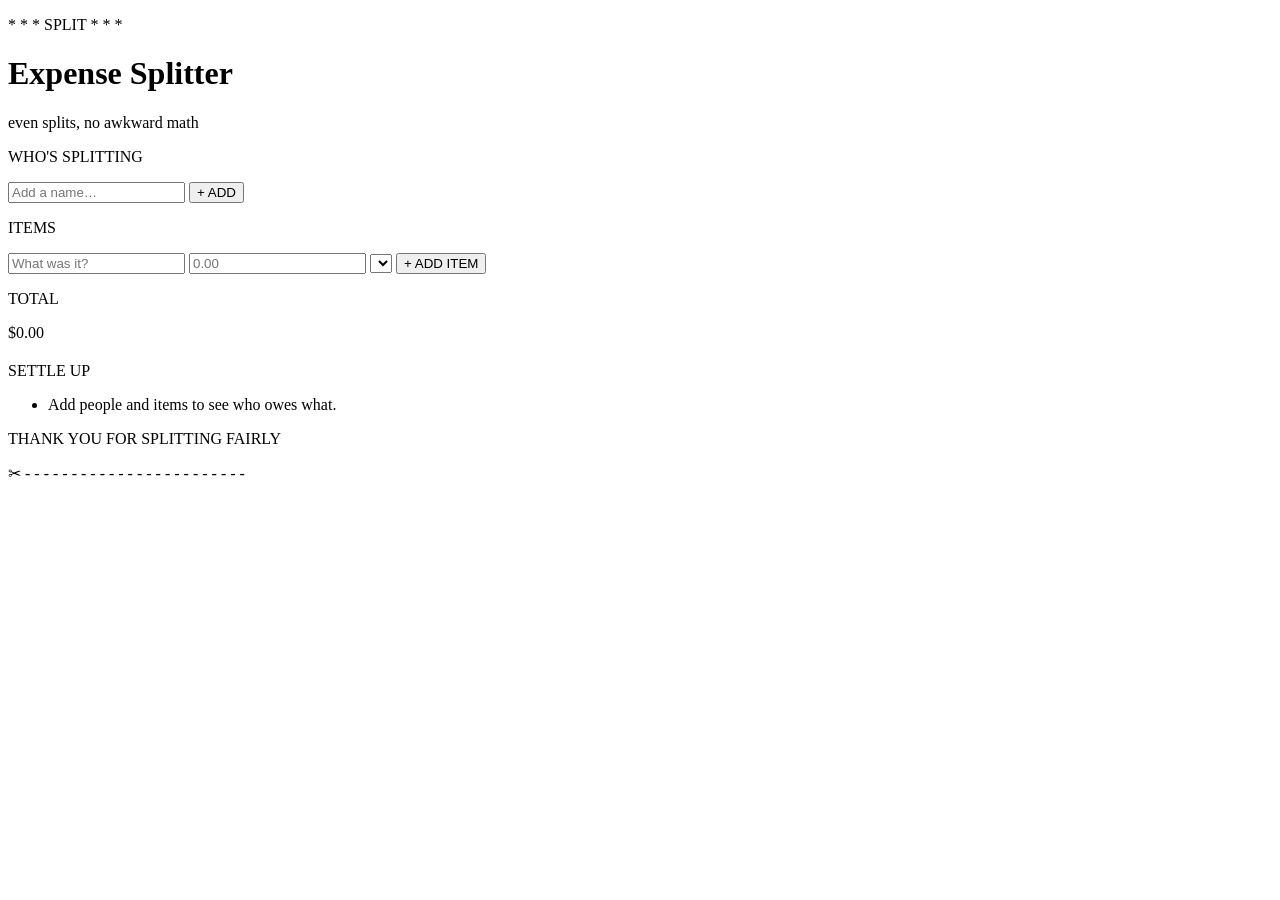
==== index.html @ 47594831 "Add files via upload" ====
<!DOCTYPE html>
<html lang="en">
<head>
<meta charset="UTF-8">
<meta name="viewport" content="width=device-width, initial-scale=1.0">
<title>Split — an expense splitter</title>
<link rel="stylesheet" href="style.css">
</head>
<body>

<main class="receipt">
  <header class="receipt__head">
    <p class="receipt__eyebrow">* * * SPLIT * * *</p>
    <h1 class="receipt__title">Expense Splitter</h1>
    <p class="receipt__sub">even splits, no awkward math</p>
    <div class="receipt__barcode" aria-hidden="true"></div>
  </header>

  <section class="receipt__section" aria-labelledby="people-heading">
    <p class="receipt__label" id="people-heading">WHO'S SPLITTING</p>
    <form id="person-form" class="row-form">
      <input id="person-input" type="text" placeholder="Add a name…" autocomplete="off" required>
      <button type="submit" class="btn btn--add">+ ADD</button>
    </form>
    <ul id="people-list" class="tag-list"></ul>
  </section>

  <div class="tear" aria-hidden="true"></div>

  <section class="receipt__section" aria-labelledby="expense-heading">
    <p class="receipt__label" id="expense-heading">ITEMS</p>
    <form id="expense-form" class="expense-form">
      <input id="expense-name" type="text" placeholder="What was it?" autocomplete="off" required>
      <input id="expense-amount" type="number" step="0.01" min="0" placeholder="0.00" required>
      <select id="expense-payer" required></select>
      <button type="submit" class="btn btn--add">+ ADD ITEM</button>
    </form>
    <ul id="expense-list" class="expense-list"></ul>
  </section>

  <div class="tear" aria-hidden="true"></div>

  <section class="receipt__section" aria-labelledby="total-heading">
    <p class="receipt__label" id="total-heading">TOTAL</p>
    <p class="receipt__total" id="total-amount">$0.00</p>
    <p class="receipt__label" style="margin-top:1.25rem;">SETTLE UP</p>
    <ul id="settle-list" class="settle-list">
      <li class="settle-empty">Add people and items to see who owes what.</li>
    </ul>
  </section>

  <footer class="receipt__foot">
    <p>THANK YOU FOR SPLITTING FAIRLY</p>
    <p class="receipt__snip">✂ - - - - - - - - - - - - - - - - - - - - - - - -</p>
  </footer>
</main>

<script src="script.js"></script>
</body>
</html>
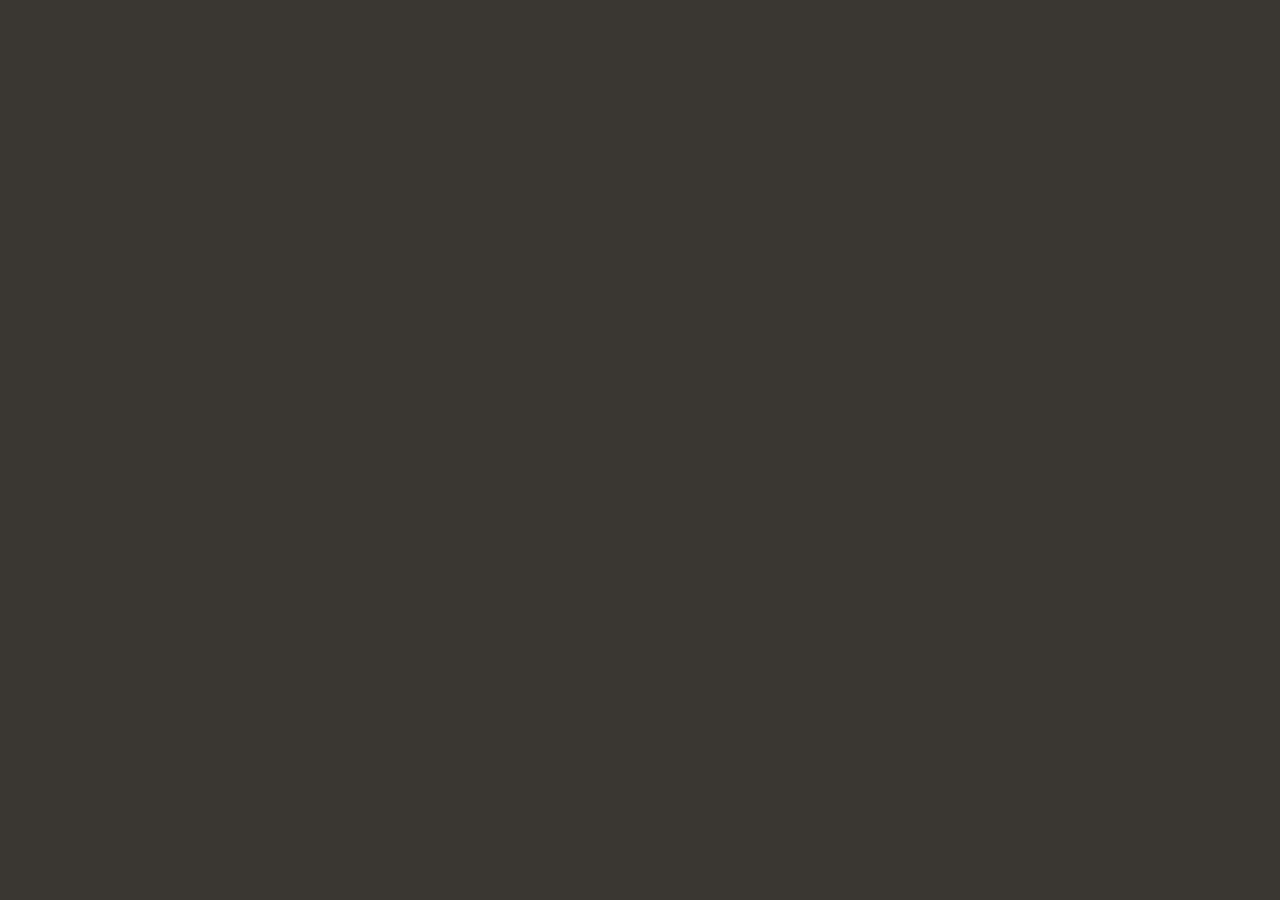
==== commit 40a68b88: "Update index.html" ====
--- a/index.html
+++ b/index.html
@@ -3,58 +3,70 @@
 <head>
 <meta charset="UTF-8">
 <meta name="viewport" content="width=device-width, initial-scale=1.0">
-<title>Split — an expense splitter</title>
-<link rel="stylesheet" href="style.css">
-</head>
-<body>
-
-<main class="receipt">
-  <header class="receipt__head">
-    <p class="receipt__eyebrow">* * * SPLIT * * *</p>
-    <h1 class="receipt__title">Expense Splitter</h1>
-    <p class="receipt__sub">even splits, no awkward math</p>
-    <div class="receipt__barcode" aria-hidden="true"></div>
-  </header>
-
-  <section class="receipt__section" aria-labelledby="people-heading">
-    <p class="receipt__label" id="people-heading">WHO'S SPLITTING</p>
-    <form id="person-form" class="row-form">
-      <input id="person-input" type="text" placeholder="Add a name…" autocomplete="off" required>
-      <button type="submit" class="btn btn--add">+ ADD</button>
-    </form>
-    <ul id="people-list" class="tag-list"></ul>
-  </section>
-
-  <div class="tear" aria-hidden="true"></div>
-
-  <section class="receipt__section" aria-labelledby="expense-heading">
-    <p class="receipt__label" id="expense-heading">ITEMS</p>
-    <form id="expense-form" class="expense-form">
-      <input id="expense-name" type="text" placeholder="What was it?" autocomplete="off" required>
-      <input id="expense-amount" type="number" step="0.01" min="0" placeholder="0.00" required>
-      <select id="expense-payer" required></select>
-      <button type="submit" class="btn btn--add">+ ADD ITEM</button>
-    </form>
-    <ul id="expense-list" class="expense-list"></ul>
-  </section>
-
-  <div class="tear" aria-hidden="true"></div>
-
-  <section class="receipt__section" aria-labelledby="total-heading">
-    <p class="receipt__label" id="total-heading">TOTAL</p>
-    <p class="receipt__total" id="total-amount">$0.00</p>
-    <p class="receipt__label" style="margin-top:1.25rem;">SETTLE UP</p>
-    <ul id="settle-list" class="settle-list">
-      <li class="settle-empty">Add people and items to see who owes what.</li>
-    </ul>
-  </section>
-
-  <footer class="receipt__foot">
-    <p>THANK YOU FOR SPLITTING FAIRLY</p>
-    <p class="receipt__snip">✂ - - - - - - - - - - - - - - - - - - - - - - - -</p>
-  </footer>
-</main>
-
-<script src="script.js"></script>
-</body>
-</html>
+<title>My Build Log</title>
+<style>
+  :root {
+    --paper: #f7f5f0;
+    --ink: #201f1c;
+    --ink-soft: #56524a;
+    --line: #d8d3c6;
+    --accent: #2f6b4f;
+    --mono: 'Courier New', ui-monospace, SFMono-Regular, Menlo, monospace;
+    --sans: -apple-system, BlinkMacSystemFont, 'Segoe UI', Helvetica, Arial, sans-serif;
+  }
+  * { box-sizing: border-box; }
+  body {
+    margin: 0;
+    min-height: 100vh;
+    background: #3a3733;
+    display: flex;
+    justify-content: center;
+    padding: 3rem 1rem;
+    font-family: var(--sans);
+    color: var(--ink);
+  }
+  main {
+    width: 100%;
+    max-width: 640px;
+    background: var(--paper);
+    padding: 2.5rem 2rem;
+    box-shadow: 0 25px 50px -12px rgba(0,0,0,0.5);
+    border-radius: 4px;
+  }
+  .eyebrow {
+    font-family: var(--mono);
+    font-size: 0.75rem;
+    letter-spacing: 0.15em;
+    color: var(--ink-soft);
+    margin: 0 0 0.5rem;
+    text-transform: uppercase;
+  }
+  h1 { font-size: 1.9rem; margin: 0 0 0.5rem; }
+  .intro { color: var(--ink-soft); font-size: 0.95rem; line-height: 1.6; margin: 0 0 2rem; max-width: 50ch; }
+  .project {
+    display: flex;
+    justify-content: space-between;
+    align-items: center;
+    gap: 1rem;
+    padding: 1.1rem 0;
+    border-top: 1px solid var(--line);
+  }
+  .project:last-child { border-bottom: 1px solid var(--line); }
+  .project-info h2 { font-size: 1.05rem; margin: 0 0 0.2rem; }
+  .project-info p { margin: 0; font-size: 0.85rem; color: var(--ink-soft); }
+  .status {
+    font-family: var(--mono);
+    font-size: 0.7rem;
+    letter-spacing: 0.05em;
+    padding: 0.3rem 0.6rem;
+    border-radius: 3px;
+    white-space: nowrap;
+  }
+  .status--live { background: var(--accent); color: #fff; }
+  .status--planned { background: #e3ded1; color: var(--ink-soft); }
+  a.project-link {
+    text-decoration: none;
+    color: inherit;
+    display: flex;
+    justify-content: space-between;
+    align-items: center;
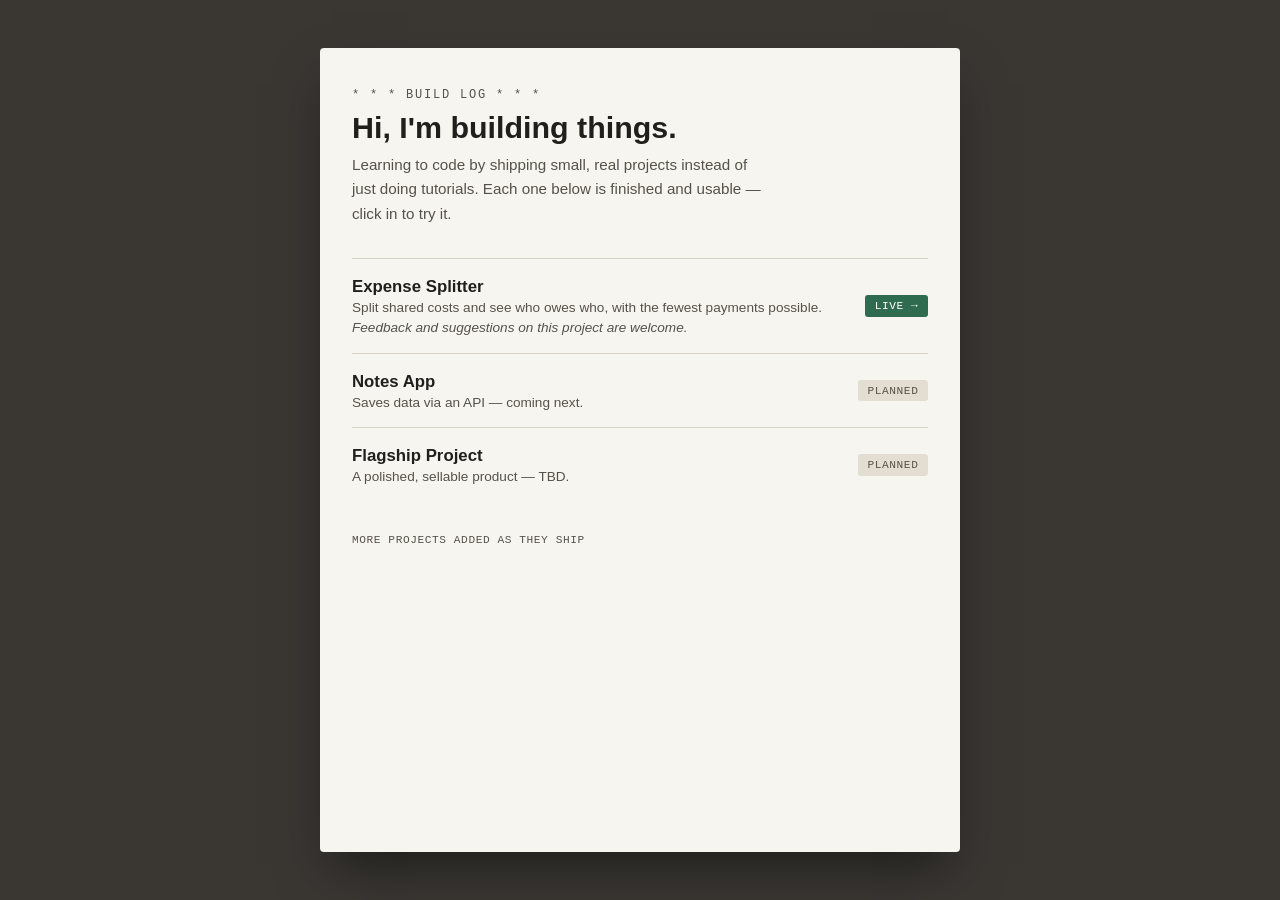
==== commit 6704dede: "Update index.html" ====
--- a/index.html
+++ b/index.html
@@ -70,3 +70,56 @@
     display: flex;
     justify-content: space-between;
     align-items: center;
+    width: 100%;
+    gap: 1rem;
+  }
+  a.project-link:hover .project-info h2 { text-decoration: underline; }
+  footer {
+    margin-top: 2rem;
+    font-family: var(--mono);
+    font-size: 0.7rem;
+    color: var(--ink-soft);
+    letter-spacing: 0.05em;
+  }
+</style>
+</head>
+<body>
+<main>
+  <p class="eyebrow">* * * BUILD LOG * * *</p>
+  <h1>Hi, I'm building things.</h1>
+  <p class="intro">
+    Learning to code by shipping small, real projects instead of just doing tutorials.
+    Each one below is finished and usable — click in to try it.
+  </p>
+
+  <div class="project">
+    <a class="project-link" href="./sub-project-1-expense-splitter/index.html">
+      <div class="project-info">
+        <h2>Expense Splitter</h2>
+        <p>Split shared costs and see who owes who, with the fewest payments possible.</p>
+        <p style="margin-top: 0.35rem; font-style: italic;">Feedback and suggestions on this project are welcome.</p>
+      </div>
+      <span class="status status--live">LIVE →</span>
+    </a>
+  </div>
+
+  <div class="project">
+    <div class="project-info">
+      <h2>Notes App</h2>
+      <p>Saves data via an API — coming next.</p>
+    </div>
+    <span class="status status--planned">PLANNED</span>
+  </div>
+
+  <div class="project">
+    <div class="project-info">
+      <h2>Flagship Project</h2>
+      <p>A polished, sellable product — TBD.</p>
+    </div>
+    <span class="status status--planned">PLANNED</span>
+  </div>
+
+  <footer>MORE PROJECTS ADDED AS THEY SHIP</footer>
+</main>
+</body>
+</html>
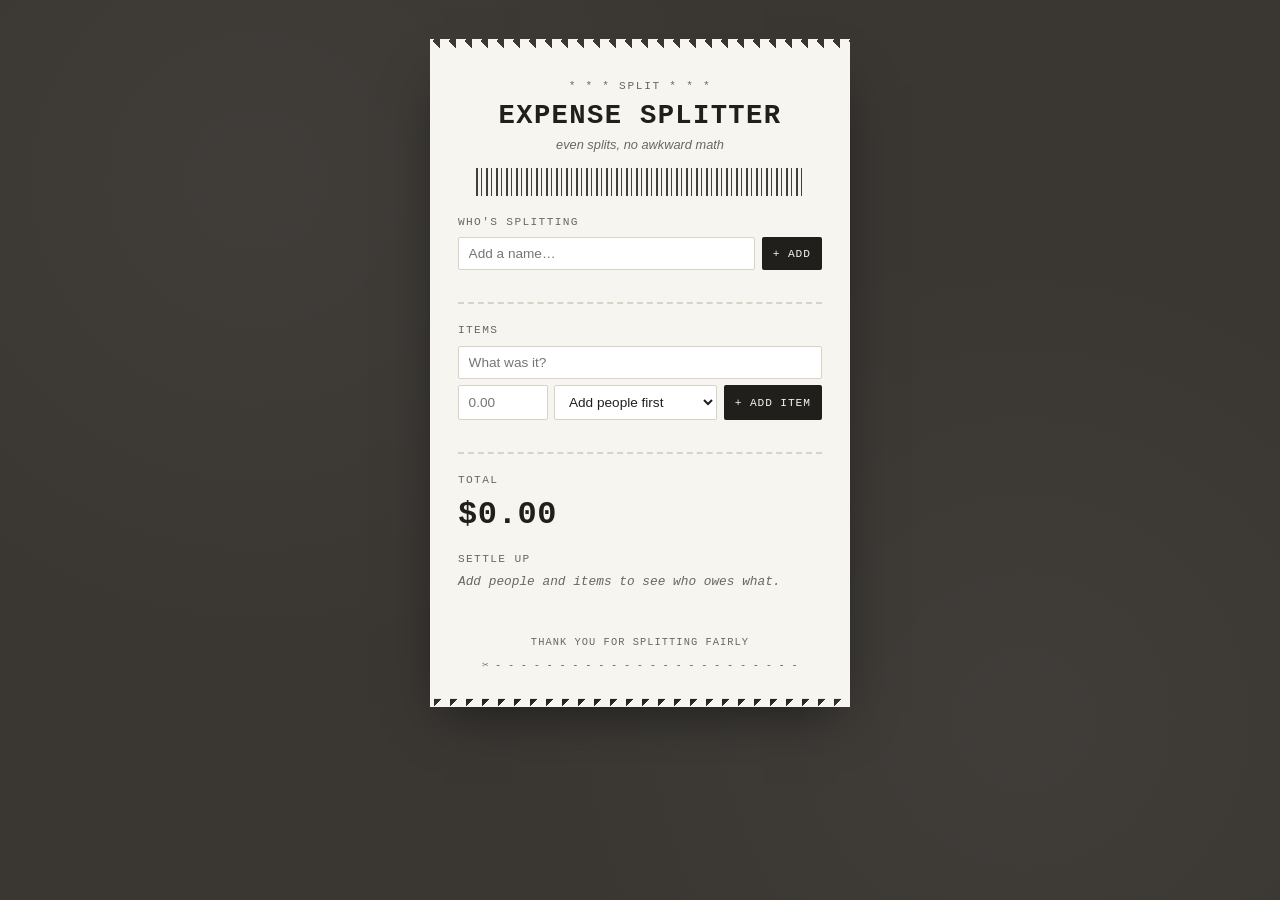
==== commit 19ef3a96: "Create index.html" ====
--- a/index.html
+++ b/index.html
@@ -3,123 +3,58 @@
 <head>
 <meta charset="UTF-8">
 <meta name="viewport" content="width=device-width, initial-scale=1.0">
-<title>My Build Log</title>
-<style>
-  :root {
-    --paper: #f7f5f0;
-    --ink: #201f1c;
-    --ink-soft: #56524a;
-    --line: #d8d3c6;
-    --accent: #2f6b4f;
-    --mono: 'Courier New', ui-monospace, SFMono-Regular, Menlo, monospace;
-    --sans: -apple-system, BlinkMacSystemFont, 'Segoe UI', Helvetica, Arial, sans-serif;
-  }
-  * { box-sizing: border-box; }
-  body {
-    margin: 0;
-    min-height: 100vh;
-    background: #3a3733;
-    display: flex;
-    justify-content: center;
-    padding: 3rem 1rem;
-    font-family: var(--sans);
-    color: var(--ink);
-  }
-  main {
-    width: 100%;
-    max-width: 640px;
-    background: var(--paper);
-    padding: 2.5rem 2rem;
-    box-shadow: 0 25px 50px -12px rgba(0,0,0,0.5);
-    border-radius: 4px;
-  }
-  .eyebrow {
-    font-family: var(--mono);
-    font-size: 0.75rem;
-    letter-spacing: 0.15em;
-    color: var(--ink-soft);
-    margin: 0 0 0.5rem;
-    text-transform: uppercase;
-  }
-  h1 { font-size: 1.9rem; margin: 0 0 0.5rem; }
-  .intro { color: var(--ink-soft); font-size: 0.95rem; line-height: 1.6; margin: 0 0 2rem; max-width: 50ch; }
-  .project {
-    display: flex;
-    justify-content: space-between;
-    align-items: center;
-    gap: 1rem;
-    padding: 1.1rem 0;
-    border-top: 1px solid var(--line);
-  }
-  .project:last-child { border-bottom: 1px solid var(--line); }
-  .project-info h2 { font-size: 1.05rem; margin: 0 0 0.2rem; }
-  .project-info p { margin: 0; font-size: 0.85rem; color: var(--ink-soft); }
-  .status {
-    font-family: var(--mono);
-    font-size: 0.7rem;
-    letter-spacing: 0.05em;
-    padding: 0.3rem 0.6rem;
-    border-radius: 3px;
-    white-space: nowrap;
-  }
-  .status--live { background: var(--accent); color: #fff; }
-  .status--planned { background: #e3ded1; color: var(--ink-soft); }
-  a.project-link {
-    text-decoration: none;
-    color: inherit;
-    display: flex;
-    justify-content: space-between;
-    align-items: center;
-    width: 100%;
-    gap: 1rem;
-  }
-  a.project-link:hover .project-info h2 { text-decoration: underline; }
-  footer {
-    margin-top: 2rem;
-    font-family: var(--mono);
-    font-size: 0.7rem;
-    color: var(--ink-soft);
-    letter-spacing: 0.05em;
-  }
-</style>
+<title>Split — an expense splitter</title>
+<link rel="stylesheet" href="sub-project-1-expense-splitter/style.css">
 </head>
 <body>
-<main>
-  <p class="eyebrow">* * * BUILD LOG * * *</p>
-  <h1>Hi, I'm building things.</h1>
-  <p class="intro">
-    Learning to code by shipping small, real projects instead of just doing tutorials.
-    Each one below is finished and usable — click in to try it.
-  </p>
 
-  <div class="project">
-    <a class="project-link" href="./sub-project-1-expense-splitter/index.html">
-      <div class="project-info">
-        <h2>Expense Splitter</h2>
-        <p>Split shared costs and see who owes who, with the fewest payments possible.</p>
-        <p style="margin-top: 0.35rem; font-style: italic;">Feedback and suggestions on this project are welcome.</p>
-      </div>
-      <span class="status status--live">LIVE →</span>
-    </a>
-  </div>
+<main class="receipt">
+  <header class="receipt__head">
+    <p class="receipt__eyebrow">* * * SPLIT * * *</p>
+    <h1 class="receipt__title">Expense Splitter</h1>
+    <p class="receipt__sub">even splits, no awkward math</p>
+    <div class="receipt__barcode" aria-hidden="true"></div>
+  </header>
 
-  <div class="project">
-    <div class="project-info">
-      <h2>Notes App</h2>
-      <p>Saves data via an API — coming next.</p>
-    </div>
-    <span class="status status--planned">PLANNED</span>
-  </div>
+  <section class="receipt__section" aria-labelledby="people-heading">
+    <p class="receipt__label" id="people-heading">WHO'S SPLITTING</p>
+    <form id="person-form" class="row-form">
+      <input id="person-input" type="text" placeholder="Add a name…" autocomplete="off" required>
+      <button type="submit" class="btn btn--add">+ ADD</button>
+    </form>
+    <ul id="people-list" class="tag-list"></ul>
+  </section>
 
-  <div class="project">
-    <div class="project-info">
-      <h2>Flagship Project</h2>
-      <p>A polished, sellable product — TBD.</p>
-    </div>
-    <span class="status status--planned">PLANNED</span>
-  </div>
+  <div class="tear" aria-hidden="true"></div>
 
-  <footer>MORE PROJECTS ADDED AS THEY SHIP</footer>
+  <section class="receipt__section" aria-labelledby="expense-heading">
+    <p class="receipt__label" id="expense-heading">ITEMS</p>
+    <form id="expense-form" class="expense-form">
+      <input id="expense-name" type="text" placeholder="What was it?" autocomplete="off" required>
+      <input id="expense-amount" type="number" step="0.01" min="0" placeholder="0.00" required>
+      <select id="expense-payer" required></select>
+      <button type="submit" class="btn btn--add">+ ADD ITEM</button>
+    </form>
+    <ul id="expense-list" class="expense-list"></ul>
+  </section>
+
+  <div class="tear" aria-hidden="true"></div>
+
+  <section class="receipt__section" aria-labelledby="total-heading">
+    <p class="receipt__label" id="total-heading">TOTAL</p>
+    <p class="receipt__total" id="total-amount">$0.00</p>
+    <p class="receipt__label" style="margin-top:1.25rem;">SETTLE UP</p>
+    <ul id="settle-list" class="settle-list">
+      <li class="settle-empty">Add people and items to see who owes what.</li>
+    </ul>
+  </section>
+
+  <footer class="receipt__foot">
+    <p>THANK YOU FOR SPLITTING FAIRLY</p>
+    <p class="receipt__snip">✂ - - - - - - - - - - - - - - - - - - - - - - - -</p>
+  </footer>
 </main>
+
+<script src="sub-project-1-expense-splitter/script.js"></script>
 </body>
 </html>
--- a/sub-project-1-expense-splitter/style.css
+++ b/sub-project-1-expense-splitter/style.css
@@ -0,0 +1,244 @@
+:root {
+  --paper: #f7f5f0;
+  --paper-shadow: #e6e2d8;
+  --ink: #201f1c;
+  --ink-soft: #6b675e;
+  --line: #d8d3c6;
+  --owe: #b73e2a;
+  --owed: #2f6b4f;
+  --mono: 'Courier New', ui-monospace, SFMono-Regular, Menlo, monospace;
+  --sans: -apple-system, BlinkMacSystemFont, 'Segoe UI', Helvetica, Arial, sans-serif;
+}
+
+* { box-sizing: border-box; }
+
+body {
+  margin: 0;
+  min-height: 100vh;
+  background: #3a3733;
+  background-image:
+    radial-gradient(circle at 20% 20%, rgba(255,255,255,0.03) 0, transparent 40%),
+    radial-gradient(circle at 80% 80%, rgba(255,255,255,0.03) 0, transparent 40%);
+  display: flex;
+  justify-content: center;
+  align-items: flex-start;
+  padding: 3rem 1rem;
+  font-family: var(--sans);
+  color: var(--ink);
+}
+
+.receipt {
+  width: 100%;
+  max-width: 420px;
+  background: var(--paper);
+  padding: 2rem 1.75rem 1rem;
+  box-shadow:
+    0 1px 0 var(--paper-shadow),
+    0 25px 50px -12px rgba(0,0,0,0.5);
+  position: relative;
+}
+
+/* jagged receipt edge, top and bottom */
+.receipt::before,
+.receipt::after {
+  content: "";
+  position: absolute;
+  left: 0;
+  right: 0;
+  height: 10px;
+  background-image: linear-gradient(135deg, var(--paper) 50%, transparent 50%),
+                     linear-gradient(45deg, var(--paper) 50%, transparent 50%);
+  background-size: 16px 16px;
+  background-repeat: repeat-x;
+}
+.receipt::before { top: -9px; background-position: bottom; }
+.receipt::after { bottom: -9px; transform: rotate(180deg); }
+
+.receipt__head { text-align: center; }
+
+.receipt__eyebrow {
+  font-family: var(--mono);
+  font-size: 0.7rem;
+  letter-spacing: 0.15em;
+  color: var(--ink-soft);
+  margin: 0 0 0.5rem;
+}
+
+.receipt__title {
+  font-family: var(--mono);
+  font-size: 1.7rem;
+  font-weight: 700;
+  letter-spacing: 0.05em;
+  margin: 0;
+  text-transform: uppercase;
+}
+
+.receipt__sub {
+  font-size: 0.8rem;
+  color: var(--ink-soft);
+  margin: 0.35rem 0 1rem;
+  font-style: italic;
+}
+
+.receipt__barcode {
+  height: 28px;
+  margin: 0.5rem auto 0;
+  width: 90%;
+  background: repeating-linear-gradient(
+    90deg,
+    var(--ink) 0px, var(--ink) 2px,
+    transparent 2px, transparent 5px,
+    var(--ink) 5px, var(--ink) 6px,
+    transparent 6px, transparent 10px
+  );
+  opacity: 0.85;
+}
+
+.receipt__section { padding: 1.25rem 0; }
+
+.receipt__label {
+  font-family: var(--mono);
+  font-size: 0.7rem;
+  letter-spacing: 0.12em;
+  color: var(--ink-soft);
+  margin: 0 0 0.6rem;
+}
+
+.tear {
+  border-top: 2px dashed var(--line);
+  margin: 0;
+}
+
+.row-form, .expense-form {
+  display: flex;
+  gap: 0.4rem;
+  flex-wrap: wrap;
+  margin-bottom: 0.75rem;
+}
+
+input, select {
+  font-family: var(--sans);
+  font-size: 0.85rem;
+  padding: 0.5rem 0.6rem;
+  border: 1px solid var(--line);
+  background: #fff;
+  color: var(--ink);
+  border-radius: 2px;
+  flex: 1 1 auto;
+  min-width: 0;
+}
+
+input:focus, select:focus, button:focus-visible {
+  outline: 2px solid var(--ink);
+  outline-offset: 1px;
+}
+
+.expense-form input#expense-name { flex-basis: 100%; }
+.expense-form input#expense-amount { width: 90px; flex: 0 0 90px; }
+.expense-form select { flex: 1 1 auto; }
+
+.btn {
+  font-family: var(--mono);
+  font-size: 0.7rem;
+  letter-spacing: 0.08em;
+  background: var(--ink);
+  color: var(--paper);
+  border: none;
+  padding: 0.55rem 0.7rem;
+  cursor: pointer;
+  border-radius: 2px;
+  white-space: nowrap;
+}
+.btn:hover { background: #000; }
+
+.tag-list, .expense-list, .settle-list {
+  list-style: none;
+  margin: 0;
+  padding: 0;
+  display: flex;
+  flex-direction: column;
+  gap: 0.4rem;
+}
+
+.tag-list { flex-direction: row; flex-wrap: wrap; }
+
+.tag {
+  font-family: var(--mono);
+  font-size: 0.75rem;
+  background: #fff;
+  border: 1px solid var(--line);
+  padding: 0.3rem 0.55rem;
+  border-radius: 2px;
+  display: flex;
+  align-items: center;
+  gap: 0.4rem;
+}
+.tag button {
+  border: none;
+  background: none;
+  color: var(--owe);
+  cursor: pointer;
+  font-size: 0.85rem;
+  line-height: 1;
+  padding: 0;
+}
+
+.expense-list li {
+  display: flex;
+  justify-content: space-between;
+  gap: 0.5rem;
+  font-family: var(--mono);
+  font-size: 0.8rem;
+  border-bottom: 1px dotted var(--line);
+  padding-bottom: 0.35rem;
+}
+.expense-list .exp-name { flex: 1 1 auto; }
+.expense-list .exp-payer { color: var(--ink-soft); font-size: 0.7rem; }
+.expense-list .exp-amount { font-weight: 700; white-space: nowrap; }
+.expense-list button {
+  border: none;
+  background: none;
+  color: var(--owe);
+  cursor: pointer;
+}
+
+.receipt__total {
+  font-family: var(--mono);
+  font-size: 2rem;
+  font-weight: 700;
+  margin: 0;
+  letter-spacing: 0.02em;
+}
+
+.settle-list li {
+  font-family: var(--mono);
+  font-size: 0.8rem;
+  display: flex;
+  justify-content: space-between;
+}
+.settle-empty {
+  font-family: var(--sans);
+  font-style: italic;
+  color: var(--ink-soft);
+  font-size: 0.8rem;
+}
+.settle-owe { color: var(--owe); font-weight: 700; }
+.settle-owed { color: var(--owed); font-weight: 700; }
+
+.receipt__foot {
+  text-align: center;
+  padding-top: 1rem;
+  font-family: var(--mono);
+  font-size: 0.65rem;
+  letter-spacing: 0.1em;
+  color: var(--ink-soft);
+}
+.receipt__snip { margin-top: 0.5rem; letter-spacing: 0.02em; }
+
+@media (prefers-reduced-motion: no-preference) {
+  .expense-list li, .tag { animation: settle-in 0.2s ease-out; }
+}
+@keyframes settle-in {
+  from { opacity: 0; transform: translateY(-4px); }
+  to { opacity: 1; transform: translateY(0); }
+}
